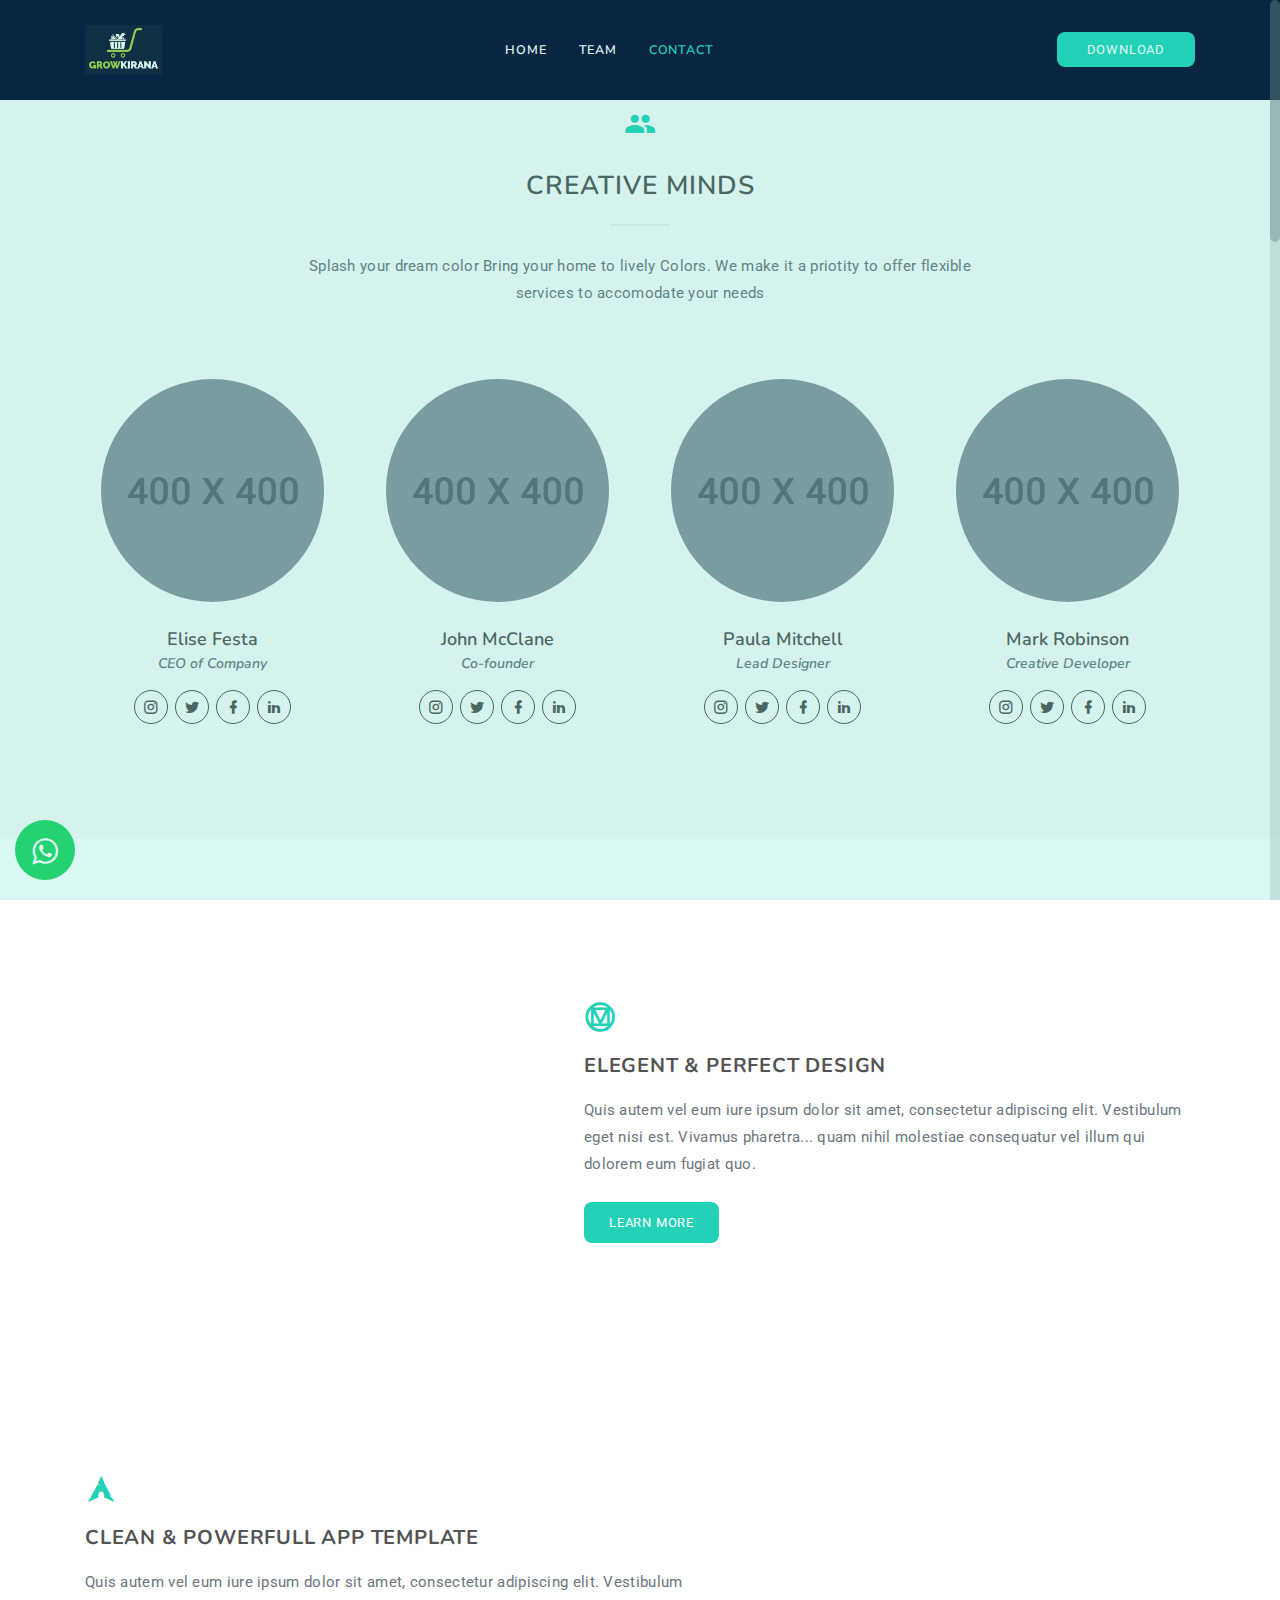
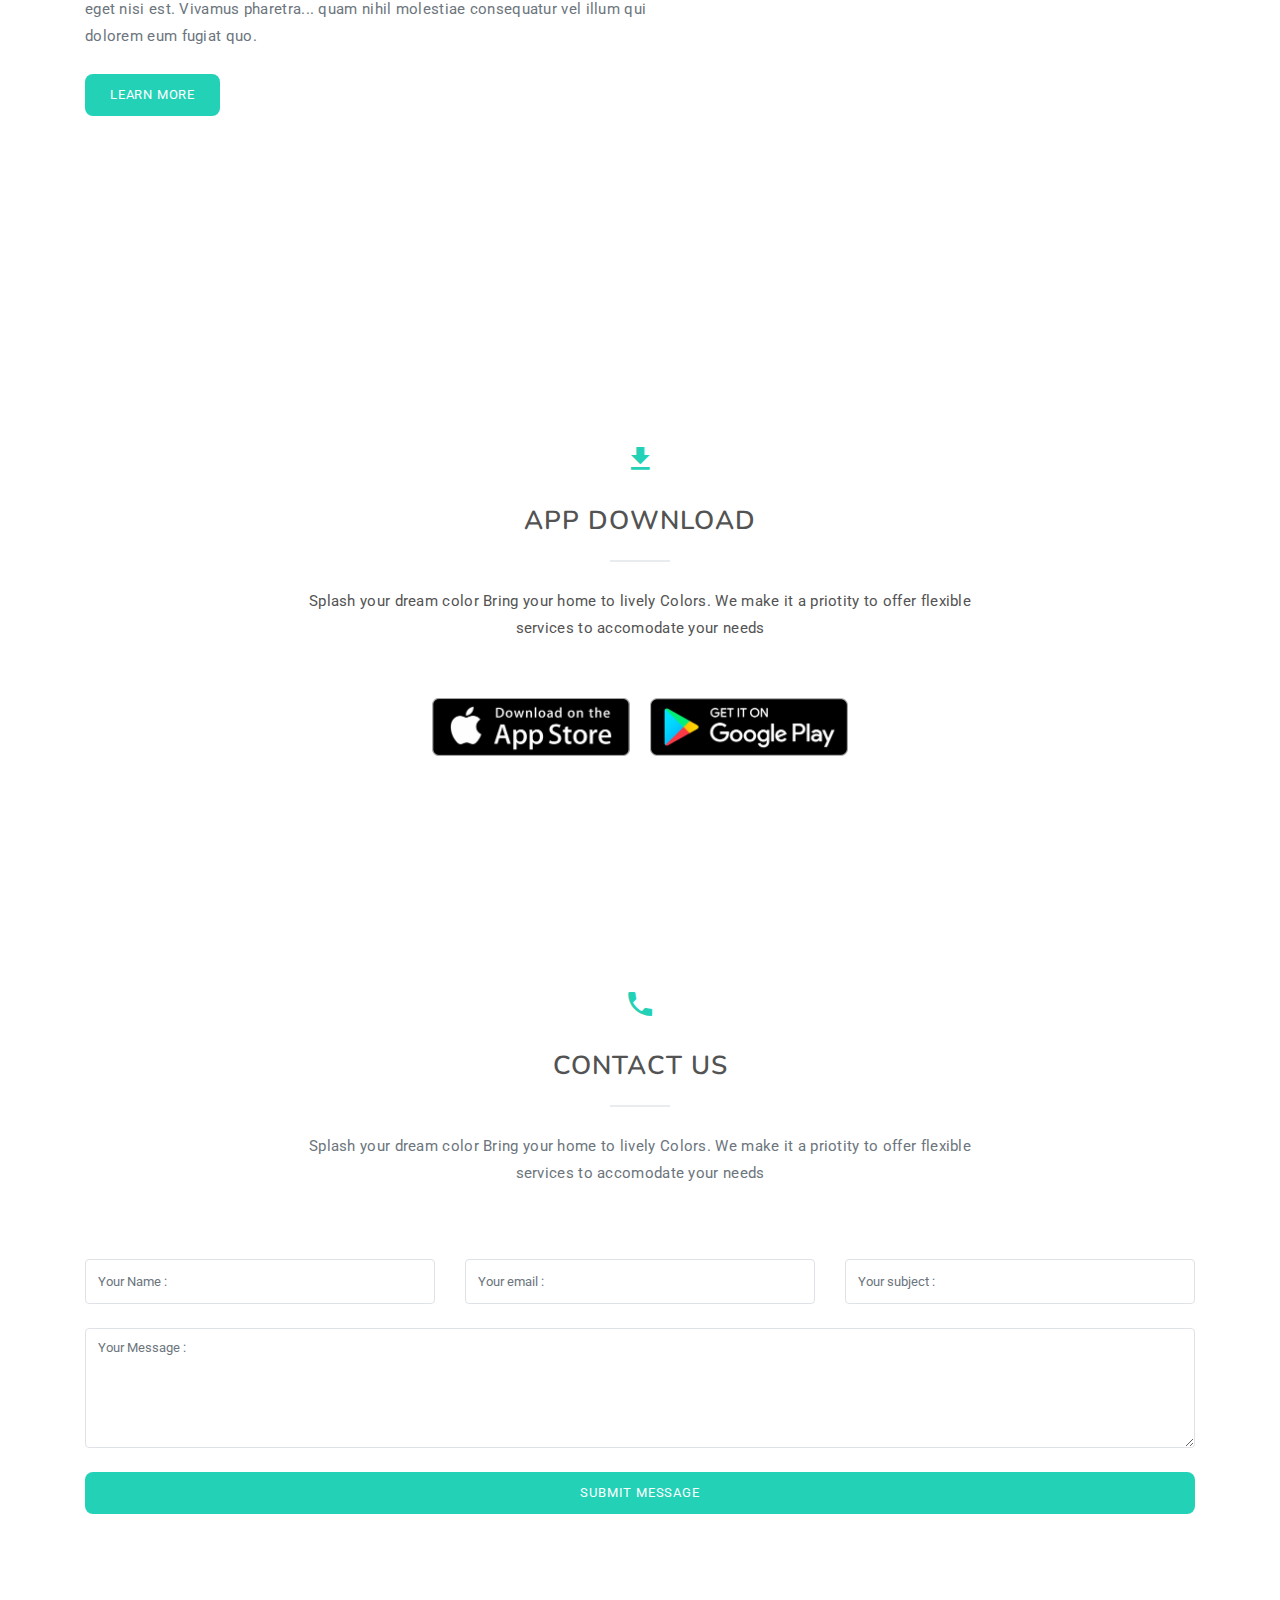
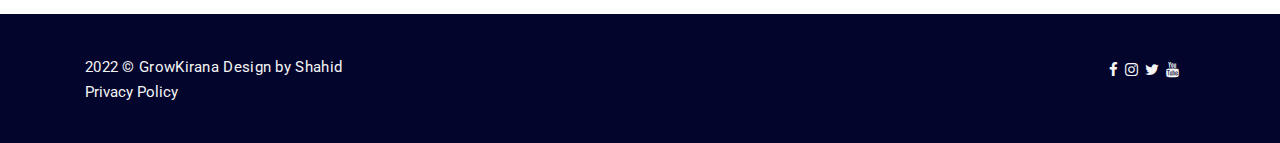
==== contact.html @ f6116198 "first commit" ====
<!DOCTYPE html>
<html lang="en">
  <head>
    <meta charset="utf-8" />
    <title>GrowKirana</title>
    <meta name="viewport" content="width=device-width, initial-scale=1.0" />
    <meta name="description" content="GrowKirana" />
    <meta
      name="keywords"
      content="bootstrap 4, premium, marketing, multipurpose"
    />
    <meta content="website" name="author" />
    <!-- favicon -->
    <link rel="shortcut icon" href="images/brand-logo.jpg" />
    <!-- Bootstrap -->
    <link href="css/bootstrap.min.css" rel="stylesheet" type="text/css" />
    <!-- Magnific -->
    <link href="css/magnific-popup.css" rel="stylesheet" type="text/css" />

    <!-- Icon -->
    <link
      href="css/materialdesignicons.min.css"
      rel="stylesheet"
      type="text/css"
    />

    <link
      rel="stylesheet"
      href="https://cdnjs.cloudflare.com/ajax/libs/font-awesome/4.7.0/css/font-awesome.min.css"
    />
    <link href="css/pe-icon-7-stroke.css" rel="stylesheet" type="text/css" />
    <!-- SLICK SLIDER -->
    <link rel="stylesheet" href="css/owl.carousel.min.css" />
    <link rel="stylesheet" href="css/owl.theme.css" />
    <link rel="stylesheet" href="css/owl.transitions.css" />
    <!-- Swiper CSS -->
    <link rel="stylesheet" href="css/swiper.min.css" />
    <!-- Animation -->
    <link rel="stylesheet" href="css/aos.css" />
    <!-- Custom Css -->
    <link href="css/style.css" rel="stylesheet" type="text/css" />
  </head>

  <body>
    <!-- Loader -->
    <div id="preloader">
      <div id="status">
        <div class="sk-circle">
          <div class="sk-circle1 sk-child"></div>
          <div class="sk-circle2 sk-child"></div>
          <div class="sk-circle3 sk-child"></div>
          <div class="sk-circle4 sk-child"></div>
          <div class="sk-circle5 sk-child"></div>
          <div class="sk-circle6 sk-child"></div>
          <div class="sk-circle7 sk-child"></div>
          <div class="sk-circle8 sk-child"></div>
          <div class="sk-circle9 sk-child"></div>
          <div class="sk-circle10 sk-child"></div>
          <div class="sk-circle11 sk-child"></div>
          <div class="sk-circle12 sk-child"></div>
        </div>
      </div>
    </div>
    <!-- Loader -->
    <!-- whatsapp icon start -->
    <div class="whatsapp-placement">
      <a href="https://wa.me/+918799705329" class="whats-app" target="_blank">
        <i class="fa fa-whatsapp my-float"></i>
      </a>
    </div>
    <!-- whatsapp icon end -->

    <!-- Navbar Start -->
    <nav
      class="navbar navbar-expand-lg fixed-top navbar-custom navbar-dark sticky"
    >
      <div class="container">
        <a class="navbar-brand" href="index.html">
          <img src="images/brand-logo.jpg" class="l-dark" height="50" alt="" />
          <img src="images/brand-logo.jpg" class="l-light" height="50" alt="" />
        </a>
        <button
          class="navbar-toggler"
          type="button"
          data-toggle="collapse"
          data-target="#navbarCollapse"
          aria-controls="navbarCollapse"
          aria-expanded="false"
          aria-label="Toggle navigation"
        >
          <span class="mdi mdi-menu"></span></button
        ><!--end button-->

        <div class="collapse navbar-collapse" id="navbarCollapse">
          <ul class="navbar-nav mx-auto">
            <li class="nav-item">
              <a class="nav-link" href="index.html">Home</a>
            </li>

            <li class="nav-item">
              <a class="nav-link" href="#team">Team</a>
            </li>

            <li class="nav-item active">
              <a class="nav-link" href="#">Contact</a>
            </li>
          </ul>
          <!--end navbar nav-->
          <div>
            <a href="#download" class="login-button mouse-down ml-3"
              >Download</a
            >
          </div>
          <!--end login button-->
        </div>
        <!--end collapse-->
      </div>
      <!--end container-->
    </nav>
    <!--end navbar-->
    <!-- Navbar End -->
    <!-- Team Start -->
    <section class="section bg-light" id="team">
      <div class="container">
        <div class="row">
          <div class="col-12">
            <div class="section-title text-center">
              <i class="mdi mdi-account-multiple text-custom h2"></i>
              <h4 class="title text-uppercase mt-3 mb-5">Creative Minds</h4>
              <p class="text-muted mx-auto para-desc mb-0">
                Splash your dream color Bring your home to lively Colors. We
                make it a priotity to offer flexible services to accomodate your
                needs
              </p>
            </div>
          </div>
          <!--end col-->
        </div>
        <!--end row-->

        <div class="row">
          <div class="col-lg-3 col-md-6 col-12 mt-4">
            <div class="team-layout text-center p-2 pl-3 pr-3">
              <img
                src="images/team/01.jpg"
                class="img-fluid mx-auto d-block rounded-pill"
                alt=""
              />
              <div class="content">
                <h4 class="name mt-4 mb-0">Elise Festa</h4>
                <h6 class="designation font-italic text-muted">
                  CEO of Company
                </h6>
                <ul class="list-unstyled mt-3 social-icon mb-0">
                  <li class="list-inline-item">
                    <a href="javascript:void(0)"
                      ><i class="mdi mdi-instagram"></i
                    ></a>
                  </li>
                  <li class="list-inline-item">
                    <a href="javascript:void(0)"
                      ><i class="mdi mdi-twitter"></i
                    ></a>
                  </li>
                  <li class="list-inline-item">
                    <a href="javascript:void(0)"
                      ><i class="mdi mdi-facebook"></i
                    ></a>
                  </li>
                  <li class="list-inline-item">
                    <a href="javascript:void(0)"
                      ><i class="mdi mdi-linkedin"></i
                    ></a>
                  </li>
                </ul>
              </div>
            </div>
          </div>
          <!--end col-->

          <div class="col-lg-3 col-md-6 col-12 mt-4">
            <div class="team-layout text-center p-2 pl-3 pr-3">
              <img
                src="images/team/02.jpg"
                class="img-fluid mx-auto d-block rounded-pill"
                alt=""
              />
              <div class="content">
                <h4 class="name mt-4 mb-0">John McClane</h4>
                <h6 class="designation font-italic text-muted">Co-founder</h6>
                <ul class="list-unstyled mt-3 social-icon mb-0">
                  <li class="list-inline-item">
                    <a href="javascript:void(0)"
                      ><i class="mdi mdi-instagram"></i
                    ></a>
                  </li>
                  <li class="list-inline-item">
                    <a href="javascript:void(0)"
                      ><i class="mdi mdi-twitter"></i
                    ></a>
                  </li>
                  <li class="list-inline-item">
                    <a href="javascript:void(0)"
                      ><i class="mdi mdi-facebook"></i
                    ></a>
                  </li>
                  <li class="list-inline-item">
                    <a href="javascript:void(0)"
                      ><i class="mdi mdi-linkedin"></i
                    ></a>
                  </li>
                </ul>
              </div>
            </div>
          </div>
          <!--end col-->

          <div class="col-lg-3 col-md-6 col-12 mt-4">
            <div class="team-layout text-center p-2 pl-3 pr-3">
              <img
                src="images/team/03.jpg"
                class="img-fluid mx-auto d-block rounded-pill"
                alt=""
              />
              <div class="content">
                <h4 class="name mt-4 mb-0">Paula Mitchell</h4>
                <h6 class="designation font-italic text-muted">
                  Lead Designer
                </h6>
                <ul class="list-unstyled mt-3 social-icon mb-0">
                  <li class="list-inline-item">
                    <a href="javascript:void(0)"
                      ><i class="mdi mdi-instagram"></i
                    ></a>
                  </li>
                  <li class="list-inline-item">
                    <a href="javascript:void(0)"
                      ><i class="mdi mdi-twitter"></i
                    ></a>
                  </li>
                  <li class="list-inline-item">
                    <a href="javascript:void(0)"
                      ><i class="mdi mdi-facebook"></i
                    ></a>
                  </li>
                  <li class="list-inline-item">
                    <a href="javascript:void(0)"
                      ><i class="mdi mdi-linkedin"></i
                    ></a>
                  </li>
                </ul>
              </div>
            </div>
          </div>
          <!--end col-->

          <div class="col-lg-3 col-md-6 col-12 mt-4">
            <div class="team-layout text-center p-2 pl-3 pr-3">
              <img
                src="images/team/04.jpg"
                class="img-fluid mx-auto d-block rounded-pill"
                alt=""
              />
              <div class="content">
                <h4 class="name mt-4 mb-0">Mark Robinson</h4>
                <h6 class="designation font-italic text-muted">
                  Creative Developer
                </h6>
                <ul class="list-unstyled mt-3 social-icon mb-0">
                  <li class="list-inline-item">
                    <a href="javascript:void(0)"
                      ><i class="mdi mdi-instagram"></i
                    ></a>
                  </li>
                  <li class="list-inline-item">
                    <a href="javascript:void(0)"
                      ><i class="mdi mdi-twitter"></i
                    ></a>
                  </li>
                  <li class="list-inline-item">
                    <a href="javascript:void(0)"
                      ><i class="mdi mdi-facebook"></i
                    ></a>
                  </li>
                  <li class="list-inline-item">
                    <a href="javascript:void(0)"
                      ><i class="mdi mdi-linkedin"></i
                    ></a>
                  </li>
                </ul>
              </div>
            </div>
          </div>
          <!--end col-->
        </div>
        <!--end row-->
      </div>
      <!--end container-->
    </section>
    <!--end section-->
    <!-- Team End -->
    <!-- About Start -->
    <section class="section">
      <div class="container">
        <div class="row align-items-center">
          <div class="col-md-5">
            <img
              src="images/ab01.png"
              class="img-fluid"
              data-aos="fade-right"
              alt=""
            />
          </div>
          <!--end col-->

          <div class="col-md-7 mt-4 mt-sm-0 pt-2 pt-sm-0">
            <div class="about-app ml-lg-4">
              <i class="mdi mdi-material-design text-custom h2"></i>

              <h4 class="title text-uppercase mt-2 mb-3">
                Elegent & Perfect design
              </h4>
              <p class="text-muted">
                Quis autem vel eum iure ipsum dolor sit amet, consectetur
                adipiscing elit. Vestibulum eget nisi est. Vivamus pharetra...
                quam nihil molestiae consequatur vel illum qui dolorem eum
                fugiat quo.
              </p>
              <a href="javascript:void(0)" class="btn btn-custom mt-2"
                >Learn More</a
              >
            </div>
          </div>
          <!--end col-->
        </div>
        <!--end row-->

        <div class="row mt-5 align-items-center">
          <div class="col-md-7 mt-4 mt-sm-0 pt-2 pt-sm-0 order-2 order-md-1">
            <div class="about-app mr-lg-4">
              <i class="mdi mdi-arch text-custom h2"></i>
              <h4 class="title text-uppercase mt-2 mb-3">
                Clean & Powerfull App Template
              </h4>
              <p class="text-muted">
                Quis autem vel eum iure ipsum dolor sit amet, consectetur
                adipiscing elit. Vestibulum eget nisi est. Vivamus pharetra...
                quam nihil molestiae consequatur vel illum qui dolorem eum
                fugiat quo.
              </p>
              <a href="javascript:void(0)" class="btn btn-custom mt-2"
                >Learn More</a
              >
            </div>
          </div>
          <!--end col-->

          <div class="col-md-5 order-1 order-md-2">
            <img
              src="images/ab02.png"
              class="img-fluid"
              data-aos="fade-left"
              alt=""
            />
          </div>
          <!--end col-->
        </div>
        <!--end row-->
      </div>
      <!--end container-->
    </section>
    <!--end section-->
    <!-- About End -->

    <section class="section" id="download">
      <!-- <div class="bg-overlay"></div> -->
      <div class="container">
        <div class="row">
          <div class="col-12">
            <div class="section-title text-center">
              <i class="mdi mdi-download text-custom h2"></i>
              <h4 class="title text-uppercase mt-3 mb-5">App Download</h4>
              <p class="mx-auto para-desc mb-0">
                Splash your dream color Bring your home to lively Colors. We
                make it a priotity to offer flexible services to accomodate your
                needs
              </p>
            </div>
          </div>
          <!--end col-->
        </div>
        <!--end row-->

        <div class="row justify-content-center">
          <div class="col-md-10">
            <ul class="list-unstyled app-download text-center">
              <li class="list-inline-item m-2 app-store-link">
                <a href="#"
                  ><img src="images/apple.png" class="img-fluid mt-2" alt=""
                /></a>
              </li>
              <li class="list-inline-item m-2 app-store-link">
                <a href="#"
                  ><img src="images/google.png" class="img-fluid mt-2" alt=""
                /></a>
              </li>
            </ul>
          </div>
          <!--end col-->
        </div>
        <!--end row-->
      </div>
      <!--end container-->
    </section>
    <!--end section-->
    <!-- CTA Download End -->

    <!-- Contact Start -->
    <section class="section" id="contact">
      <div class="container">
        <div class="row">
          <div class="col-12">
            <div class="section-title text-center">
              <i class="mdi mdi-phone text-custom h2"></i>
              <h4 class="title text-uppercase mt-3 mb-5">Contact us</h4>
              <p class="text-muted mx-auto para-desc mb-0">
                Splash your dream color Bring your home to lively Colors. We
                make it a priotity to offer flexible services to accomodate your
                needs
              </p>
            </div>
          </div>
          <!--end col-->
        </div>
        <!--end row-->

        <div class="row justify-content-center mt-4 pt-2">
          <div class="col-lg-12">
            <div class="custom-form mb-sm-30">
              <div id="message"></div>
              <form
                method="post"
                action="php/contact.php"
                name="contact-form"
                id="contact-form"
              >
                <div class="row">
                  <div class="col-lg-4 col-md-6">
                    <div class="form-group position-relative mb-4">
                      <input
                        name="name"
                        id="name"
                        type="text"
                        class="form-control"
                        placeholder="Your Name :"
                      />
                    </div>
                  </div>
                  <!--end col-->
                  <div class="col-lg-4 col-md-6">
                    <div class="form-group position-relative mb-4">
                      <input
                        name="email"
                        id="email"
                        type="email"
                        class="form-control"
                        placeholder="Your email :"
                      />
                    </div>
                  </div>
                  <!--end col-->
                  <div class="col-lg-4 col-md-12">
                    <div class="form-group position-relative mb-4">
                      <input
                        name="subject"
                        id="subject"
                        class="form-control"
                        placeholder="Your subject :"
                      />
                    </div>
                  </div>
                  <!--end col-->
                  <div class="col-md-12">
                    <div class="form-group position-relative mb-4">
                      <textarea
                        name="comments"
                        id="comments"
                        rows="4"
                        class="form-control"
                        placeholder="Your Message :"
                      ></textarea>
                    </div>
                  </div>
                  <!--end col-->
                </div>
                <!--end row-->

                <div class="row">
                  <div class="col-sm-12 text-center">
                    <input
                      type="submit"
                      id="submit"
                      name="send"
                      class="submitBnt btn btn-custom w-100"
                      value="Submit Message"
                    />
                    <div id="simple-msg"></div>
                  </div>
                  <!--end col-->
                </div>
                <!--end row-->
              </form>
              <!--end form-->
            </div>
            <!--end custom-form-->
          </div>
          <!--end col-->
        </div>
        <!--end row-->
      </div>
      <!--end container-->
    </section>
    <!--end section-->
    <!-- Contact End -->

    <!-- Google Map Start -->
    <!-- <section class="bg-dark">
      <div class="container-fluid">
        <div class="row">
          <div class="col-12 p-0">
            <div class="map">
              <iframe
                src="https://www.google.com/maps/embed?pb=!1m18!1m12!1m3!1d92181.08836756031!2d11.170756608169997!3d43.779936659948945!2m3!1f0!2f0!3f0!3m2!1i1024!2i768!4f13.1!3m3!1m2!1s0x132a541847050f9d%3A0xb662ac3eb7b58c6b!2sPiazza+Della+Libert%C3%A0!5e0!3m2!1sen!2sin!4v1562932112256!5m2!1sen!2sin"
                style="border: 0"
                allowfullscreen
              ></iframe>
            </div>
            
          </div>
  
        </div>
     
      </div>
    
    </section> -->
    <!--end section-->
    <!-- Google Map End -->

    <!-- Footer Start -->
    <footer class="footer footer-custom">
      <div class="container">
        <div class="row align-items-center">
          <div class="col-sm-6">
            <div class="text-sm-left">
              <p class="mb-0" style="color: whitesmoke">
                2022 © GrowKirana Design by Shahid
              </p>
            </div>
            <div class="text-sm-left">
              <a href="privacy-policy.html" style="color: whitesmoke"
                >Privacy Policy</a
              >
            </div>
          </div>
          <!--end col-->

          <div class="col-sm-6">
            <ul class="list-unstyled text-sm-right mb-0 mt-4 mt-sm-0 m-3">
              <li class="list-inline-item">
                <a href="#" style="color: whitesmoke"
                  ><i class="fa fa-facebook"></i
                ></a>
              </li>
              <li class="list-inline-item">
                <a href="#" style="color: whitesmoke"
                  ><i class="fa fa-instagram"></i
                ></a>
              </li>
              <li class="list-inline-item">
                <a href="#" style="color: whitesmoke"
                  ><i class="fa fa-twitter"></i
                ></a>
              </li>
              <li class="list-inline-item">
                <a href="#" style="color: whitesmoke"
                  ><i class="fa fa-youtube"></i
                ></a>
              </li>
            </ul>
          </div>
          <!--end col-->
        </div>
        <!--end row-->
      </div>
      <!--end container-->
    </footer>
    <!--end footer-->
    <!-- Footer End -->

    <!-- Back to top -->
    <a href="#" class="back-to-top text-center" id="back-to-top">
      <i class="mdi mdi-chevron-up d-block"> </i>
    </a>
    <!-- Back to top -->
    <!-- javascript -->
    <script src="js/jquery.min.js"></script>
    <script src="js/bootstrap.bundle.min.js"></script>
    <script src="js/jquery.easing.min.js"></script>
    <script src="js/scrollspy.min.js"></script>
    <!-- SLIDER -->
    <script src="js/owl.carousel.min.js "></script>
    <!-- Magnific Popup -->
    <script src="js/jquery.magnific-popup.min.js"></script>
    <!-- Contact -->
    <script src="js/contact.js"></script>
    <!-- Counter -->
    <script src="js/counter.init.js"></script>
    <!-- Swiper JS -->
    <script src="js/swiper.min.js"></script>
    <!-- Animation JS -->
    <script src="js/aos.js"></script>
    <!-- Animation JS -->
    <script src="js/jquery.nicescroll.js"></script>
    <!-- Plugin init -->
    <script src="js/plugin.init.js"></script>
    <!-- Main Js -->
    <script src="js/app.js"></script>
  </body>
</html>
---- css/pe-icon-7-stroke.css ----
@font-face {
	font-family: 'Pe-icon-7-stroke';
	src:url('../fonts/Pe-icon-7-stroke.eot?d7yf1v');
	src:url('../fonts/Pe-icon-7-stroke.eot?#iefixd7yf1v') format('embedded-opentype'),
		url('../fonts/Pe-icon-7-stroke.woff?d7yf1v') format('woff'),
		url('../fonts/Pe-icon-7-stroke.ttf?d7yf1v') format('truetype'),
		url('../fonts/Pe-icon-7-stroke.svg?d7yf1v#Pe-icon-7-stroke') format('svg');
	font-weight: normal;
	font-style: normal;
}

[class^="pe-7s-"], [class*=" pe-7s-"] {
	display: inline-block;
	font-family: 'Pe-icon-7-stroke';
	speak: none;
	font-style: normal;
	font-weight: normal;
	font-variant: normal;
	text-transform: none;
	line-height: 1;

	/* Better Font Rendering =========== */
	-webkit-font-smoothing: antialiased;
	-moz-osx-font-smoothing: grayscale;
}

.pe-7s-album:before {
	content: "\e6aa";
}
.pe-7s-arc:before {
	content: "\e6ab";
}
.pe-7s-back-2:before {
	content: "\e6ac";
}
.pe-7s-bandaid:before {
	content: "\e6ad";
}
.pe-7s-car:before {
	content: "\e6ae";
}
.pe-7s-diamond:before {
	content: "\e6af";
}
.pe-7s-door-lock:before {
	content: "\e6b0";
}
.pe-7s-eyedropper:before {
	content: "\e6b1";
}
.pe-7s-female:before {
	content: "\e6b2";
}
.pe-7s-gym:before {
	content: "\e6b3";
}
.pe-7s-hammer:before {
	content: "\e6b4";
}
.pe-7s-headphones:before {
	content: "\e6b5";
}
.pe-7s-helm:before {
	content: "\e6b6";
}
.pe-7s-hourglass:before {
	content: "\e6b7";
}
.pe-7s-leaf:before {
	content: "\e6b8";
}
.pe-7s-magic-wand:before {
	content: "\e6b9";
}
.pe-7s-male:before {
	content: "\e6ba";
}
.pe-7s-map-2:before {
	content: "\e6bb";
}
.pe-7s-next-2:before {
	content: "\e6bc";
}
.pe-7s-paint-bucket:before {
	content: "\e6bd";
}
.pe-7s-pendrive:before {
	content: "\e6be";
}
.pe-7s-photo:before {
	content: "\e6bf";
}
.pe-7s-piggy:before {
	content: "\e6c0";
}
.pe-7s-plugin:before {
	content: "\e6c1";
}
.pe-7s-refresh-2:before {
	content: "\e6c2";
}
.pe-7s-rocket:before {
	content: "\e6c3";
}
.pe-7s-settings:before {
	content: "\e6c4";
}
.pe-7s-shield:before {
	content: "\e6c5";
}
.pe-7s-smile:before {
	content: "\e6c6";
}
.pe-7s-usb:before {
	content: "\e6c7";
}
.pe-7s-vector:before {
	content: "\e6c8";
}
.pe-7s-wine:before {
	content: "\e6c9";
}
.pe-7s-cloud-upload:before {
	content: "\e68a";
}
.pe-7s-cash:before {
	content: "\e68c";
}
.pe-7s-close:before {
	content: "\e680";
}
.pe-7s-bluetooth:before {
	content: "\e68d";
}
.pe-7s-cloud-download:before {
	content: "\e68b";
}
.pe-7s-way:before {
	content: "\e68e";
}
.pe-7s-close-circle:before {
	content: "\e681";
}
.pe-7s-id:before {
	content: "\e68f";
}
.pe-7s-angle-up:before {
	content: "\e682";
}
.pe-7s-wristwatch:before {
	content: "\e690";
}
.pe-7s-angle-up-circle:before {
	content: "\e683";
}
.pe-7s-world:before {
	content: "\e691";
}
.pe-7s-angle-right:before {
	content: "\e684";
}
.pe-7s-volume:before {
	content: "\e692";
}
.pe-7s-angle-right-circle:before {
	content: "\e685";
}
.pe-7s-users:before {
	content: "\e693";
}
.pe-7s-angle-left:before {
	content: "\e686";
}
.pe-7s-user-female:before {
	content: "\e694";
}
.pe-7s-angle-left-circle:before {
	content: "\e687";
}
.pe-7s-up-arrow:before {
	content: "\e695";
}
.pe-7s-angle-down:before {
	content: "\e688";
}
.pe-7s-switch:before {
	content: "\e696";
}
.pe-7s-angle-down-circle:before {
	content: "\e689";
}
.pe-7s-scissors:before {
	content: "\e697";
}
.pe-7s-wallet:before {
	content: "\e600";
}
.pe-7s-safe:before {
	content: "\e698";
}
.pe-7s-volume2:before {
	content: "\e601";
}
.pe-7s-volume1:before {
	content: "\e602";
}
.pe-7s-voicemail:before {
	content: "\e603";
}
.pe-7s-video:before {
	content: "\e604";
}
.pe-7s-user:before {
	content: "\e605";
}
.pe-7s-upload:before {
	content: "\e606";
}
.pe-7s-unlock:before {
	content: "\e607";
}
.pe-7s-umbrella:before {
	content: "\e608";
}
.pe-7s-trash:before {
	content: "\e609";
}
.pe-7s-tools:before {
	content: "\e60a";
}
.pe-7s-timer:before {
	content: "\e60b";
}
.pe-7s-ticket:before {
	content: "\e60c";
}
.pe-7s-target:before {
	content: "\e60d";
}
.pe-7s-sun:before {
	content: "\e60e";
}
.pe-7s-study:before {
	content: "\e60f";
}
.pe-7s-stopwatch:before {
	content: "\e610";
}
.pe-7s-star:before {
	content: "\e611";
}
.pe-7s-speaker:before {
	content: "\e612";
}
.pe-7s-signal:before {
	content: "\e613";
}
.pe-7s-shuffle:before {
	content: "\e614";
}
.pe-7s-shopbag:before {
	content: "\e615";
}
.pe-7s-share:before {
	content: "\e616";
}
.pe-7s-server:before {
	content: "\e617";
}
.pe-7s-search:before {
	content: "\e618";
}
.pe-7s-film:before {
	content: "\e6a5";
}
.pe-7s-science:before {
	content: "\e619";
}
.pe-7s-disk:before {
	content: "\e6a6";
}
.pe-7s-ribbon:before {
	content: "\e61a";
}
.pe-7s-repeat:before {
	content: "\e61b";
}
.pe-7s-refresh:before {
	content: "\e61c";
}
.pe-7s-add-user:before {
	content: "\e6a9";
}
.pe-7s-refresh-cloud:before {
	content: "\e61d";
}
.pe-7s-paperclip:before {
	content: "\e69c";
}
.pe-7s-radio:before {
	content: "\e61e";
}
.pe-7s-note2:before {
	content: "\e69d";
}
.pe-7s-print:before {
	content: "\e61f";
}
.pe-7s-network:before {
	content: "\e69e";
}
.pe-7s-prev:before {
	content: "\e620";
}
.pe-7s-mute:before {
	content: "\e69f";
}
.pe-7s-power:before {
	content: "\e621";
}
.pe-7s-medal:before {
	content: "\e6a0";
}
.pe-7s-portfolio:before {
	content: "\e622";
}
.pe-7s-like2:before {
	content: "\e6a1";
}
.pe-7s-plus:before {
	content: "\e623";
}
.pe-7s-left-arrow:before {
	content: "\e6a2";
}
.pe-7s-play:before {
	content: "\e624";
}
.pe-7s-key:before {
	content: "\e6a3";
}
.pe-7s-plane:before {
	content: "\e625";
}
.pe-7s-joy:before {
	content: "\e6a4";
}
.pe-7s-photo-gallery:before {
	content: "\e626";
}
.pe-7s-pin:before {
	content: "\e69b";
}
.pe-7s-phone:before {
	content: "\e627";
}
.pe-7s-plug:before {
	content: "\e69a";
}
.pe-7s-pen:before {
	content: "\e628";
}
.pe-7s-right-arrow:before {
	content: "\e699";
}
.pe-7s-paper-plane:before {
	content: "\e629";
}
.pe-7s-delete-user:before {
	content: "\e6a7";
}
.pe-7s-paint:before {
	content: "\e62a";
}
.pe-7s-bottom-arrow:before {
	content: "\e6a8";
}
.pe-7s-notebook:before {
	content: "\e62b";
}
.pe-7s-note:before {
	content: "\e62c";
}
.pe-7s-next:before {
	content: "\e62d";
}
.pe-7s-news-paper:before {
	content: "\e62e";
}
.pe-7s-musiclist:before {
	content: "\e62f";
}
.pe-7s-music:before {
	content: "\e630";
}
.pe-7s-mouse:before {
	content: "\e631";
}
.pe-7s-more:before {
	content: "\e632";
}
.pe-7s-moon:before {
	content: "\e633";
}
.pe-7s-monitor:before {
	content: "\e634";
}
.pe-7s-micro:before {
	content: "\e635";
}
.pe-7s-menu:before {
	content: "\e636";
}
.pe-7s-map:before {
	content: "\e637";
}
.pe-7s-map-marker:before {
	content: "\e638";
}
.pe-7s-mail:before {
	content: "\e639";
}
.pe-7s-mail-open:before {
	content: "\e63a";
}
.pe-7s-mail-open-file:before {
	content: "\e63b";
}
.pe-7s-magnet:before {
	content: "\e63c";
}
.pe-7s-loop:before {
	content: "\e63d";
}
.pe-7s-look:before {
	content: "\e63e";
}
.pe-7s-lock:before {
	content: "\e63f";
}
.pe-7s-lintern:before {
	content: "\e640";
}
.pe-7s-link:before {
	content: "\e641";
}
.pe-7s-like:before {
	content: "\e642";
}
.pe-7s-light:before {
	content: "\e643";
}
.pe-7s-less:before {
	content: "\e644";
}
.pe-7s-keypad:before {
	content: "\e645";
}
.pe-7s-junk:before {
	content: "\e646";
}
.pe-7s-info:before {
	content: "\e647";
}
.pe-7s-home:before {
	content: "\e648";
}
.pe-7s-help2:before {
	content: "\e649";
}
.pe-7s-help1:before {
	content: "\e64a";
}
.pe-7s-graph3:before {
	content: "\e64b";
}
.pe-7s-graph2:before {
	content: "\e64c";
}
.pe-7s-graph1:before {
	content: "\e64d";
}
.pe-7s-graph:before {
	content: "\e64e";
}
.pe-7s-global:before {
	content: "\e64f";
}
.pe-7s-gleam:before {
	content: "\e650";
}
.pe-7s-glasses:before {
	content: "\e651";
}
.pe-7s-gift:before {
	content: "\e652";
}
.pe-7s-folder:before {
	content: "\e653";
}
.pe-7s-flag:before {
	content: "\e654";
}
.pe-7s-filter:before {
	content: "\e655";
}
.pe-7s-file:before {
	content: "\e656";
}
.pe-7s-expand1:before {
	content: "\e657";
}
.pe-7s-exapnd2:before {
	content: "\e658";
}
.pe-7s-edit:before {
	content: "\e659";
}
.pe-7s-drop:before {
	content: "\e65a";
}
.pe-7s-drawer:before {
	content: "\e65b";
}
.pe-7s-download:before {
	content: "\e65c";
}
.pe-7s-display2:before {
	content: "\e65d";
}
.pe-7s-display1:before {
	content: "\e65e";
}
.pe-7s-diskette:before {
	content: "\e65f";
}
.pe-7s-date:before {
	content: "\e660";
}
.pe-7s-cup:before {
	content: "\e661";
}
.pe-7s-culture:before {
	content: "\e662";
}
.pe-7s-crop:before {
	content: "\e663";
}
.pe-7s-credit:before {
	content: "\e664";
}
.pe-7s-copy-file:before {
	content: "\e665";
}
.pe-7s-config:before {
	content: "\e666";
}
.pe-7s-compass:before {
	content: "\e667";
}
.pe-7s-comment:before {
	content: "\e668";
}
.pe-7s-coffee:before {
	content: "\e669";
}
.pe-7s-cloud:before {
	content: "\e66a";
}
.pe-7s-clock:before {
	content: "\e66b";
}
.pe-7s-check:before {
	content: "\e66c";
}
.pe-7s-chat:before {
	content: "\e66d";
}
.pe-7s-cart:before {
	content: "\e66e";
}
.pe-7s-camera:before {
	content: "\e66f";
}
.pe-7s-call:before {
	content: "\e670";
}
.pe-7s-calculator:before {
	content: "\e671";
}
.pe-7s-browser:before {
	content: "\e672";
}
.pe-7s-box2:before {
	content: "\e673";
}
.pe-7s-box1:before {
	content: "\e674";
}
.pe-7s-bookmarks:before {
	content: "\e675";
}
.pe-7s-bicycle:before {
	content: "\e676";
}
.pe-7s-bell:before {
	content: "\e677";
}
.pe-7s-battery:before {
	content: "\e678";
}
.pe-7s-ball:before {
	content: "\e679";
}
.pe-7s-back:before {
	content: "\e67a";
}
.pe-7s-attention:before {
	content: "\e67b";
}
.pe-7s-anchor:before {
	content: "\e67c";
}
.pe-7s-albums:before {
	content: "\e67d";
}
.pe-7s-alarm:before {
	content: "\e67e";
}
.pe-7s-airplay:before {
	content: "\e67f";
}
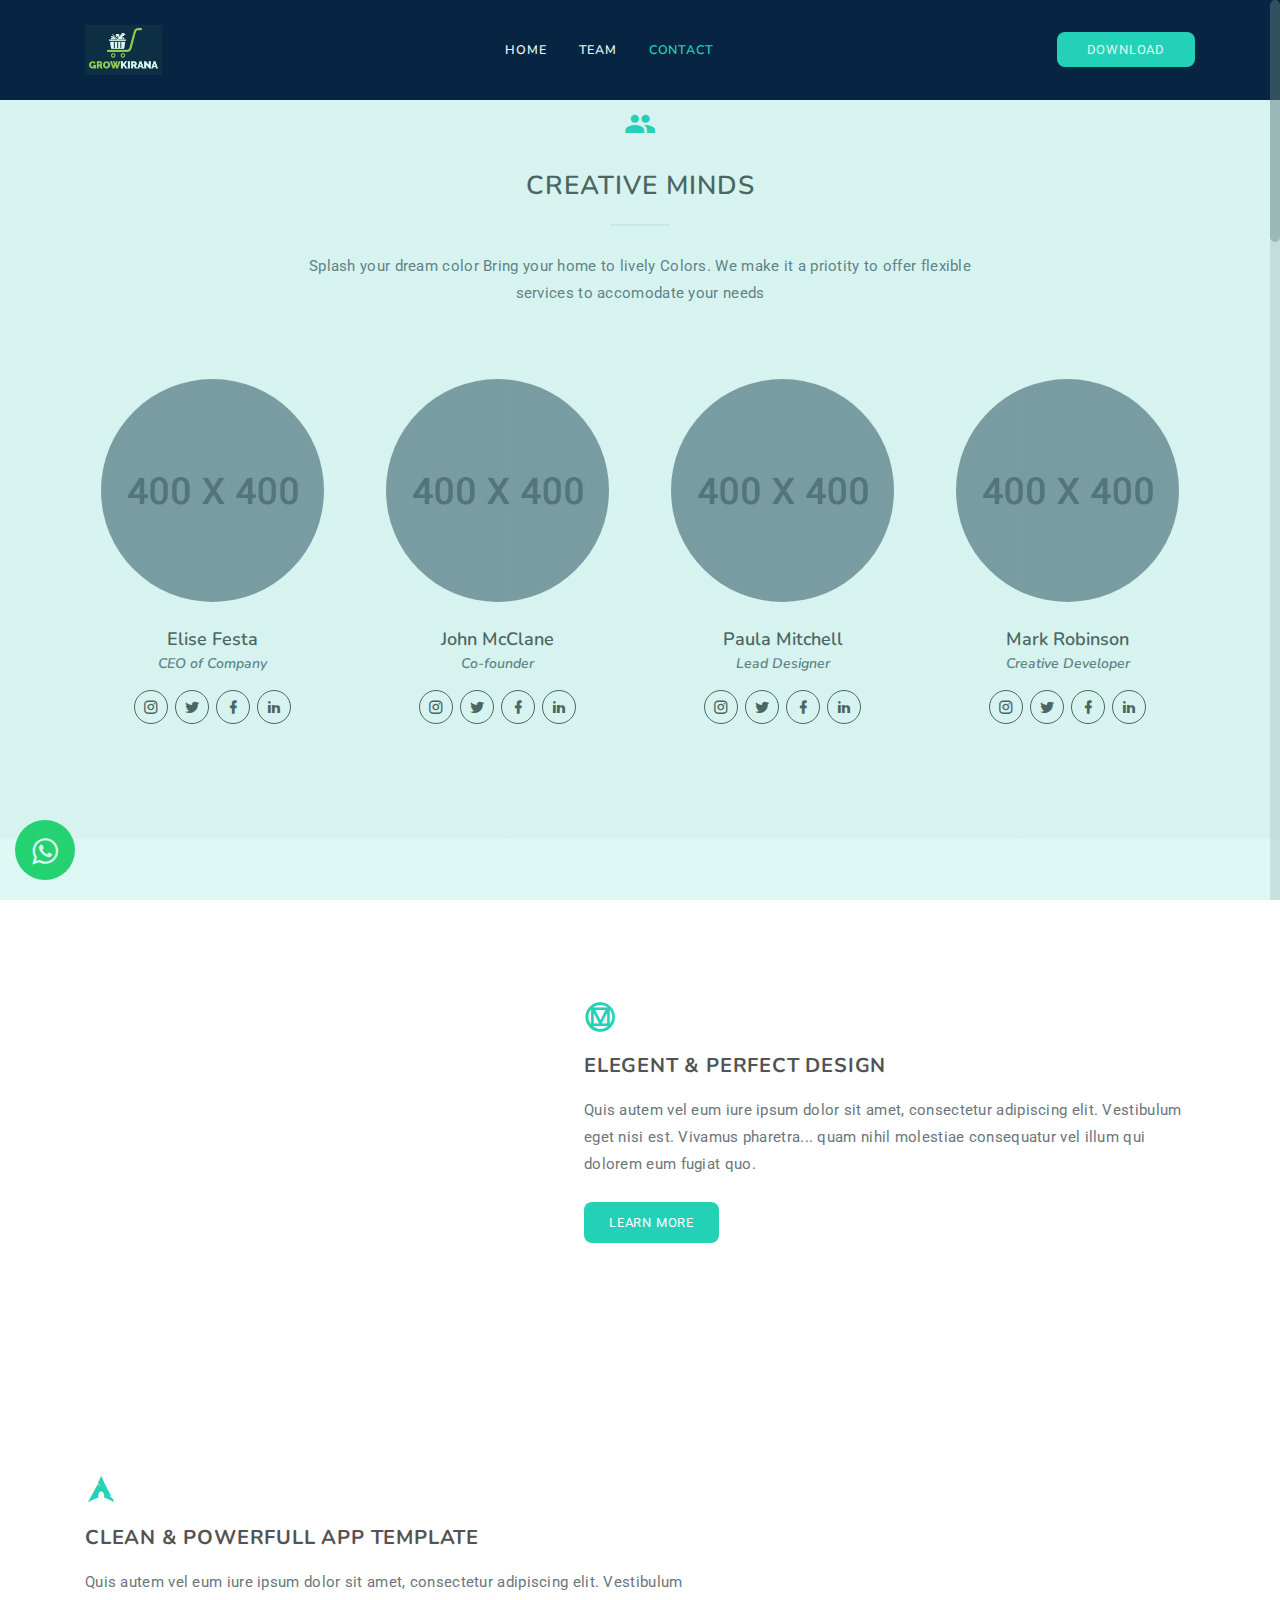
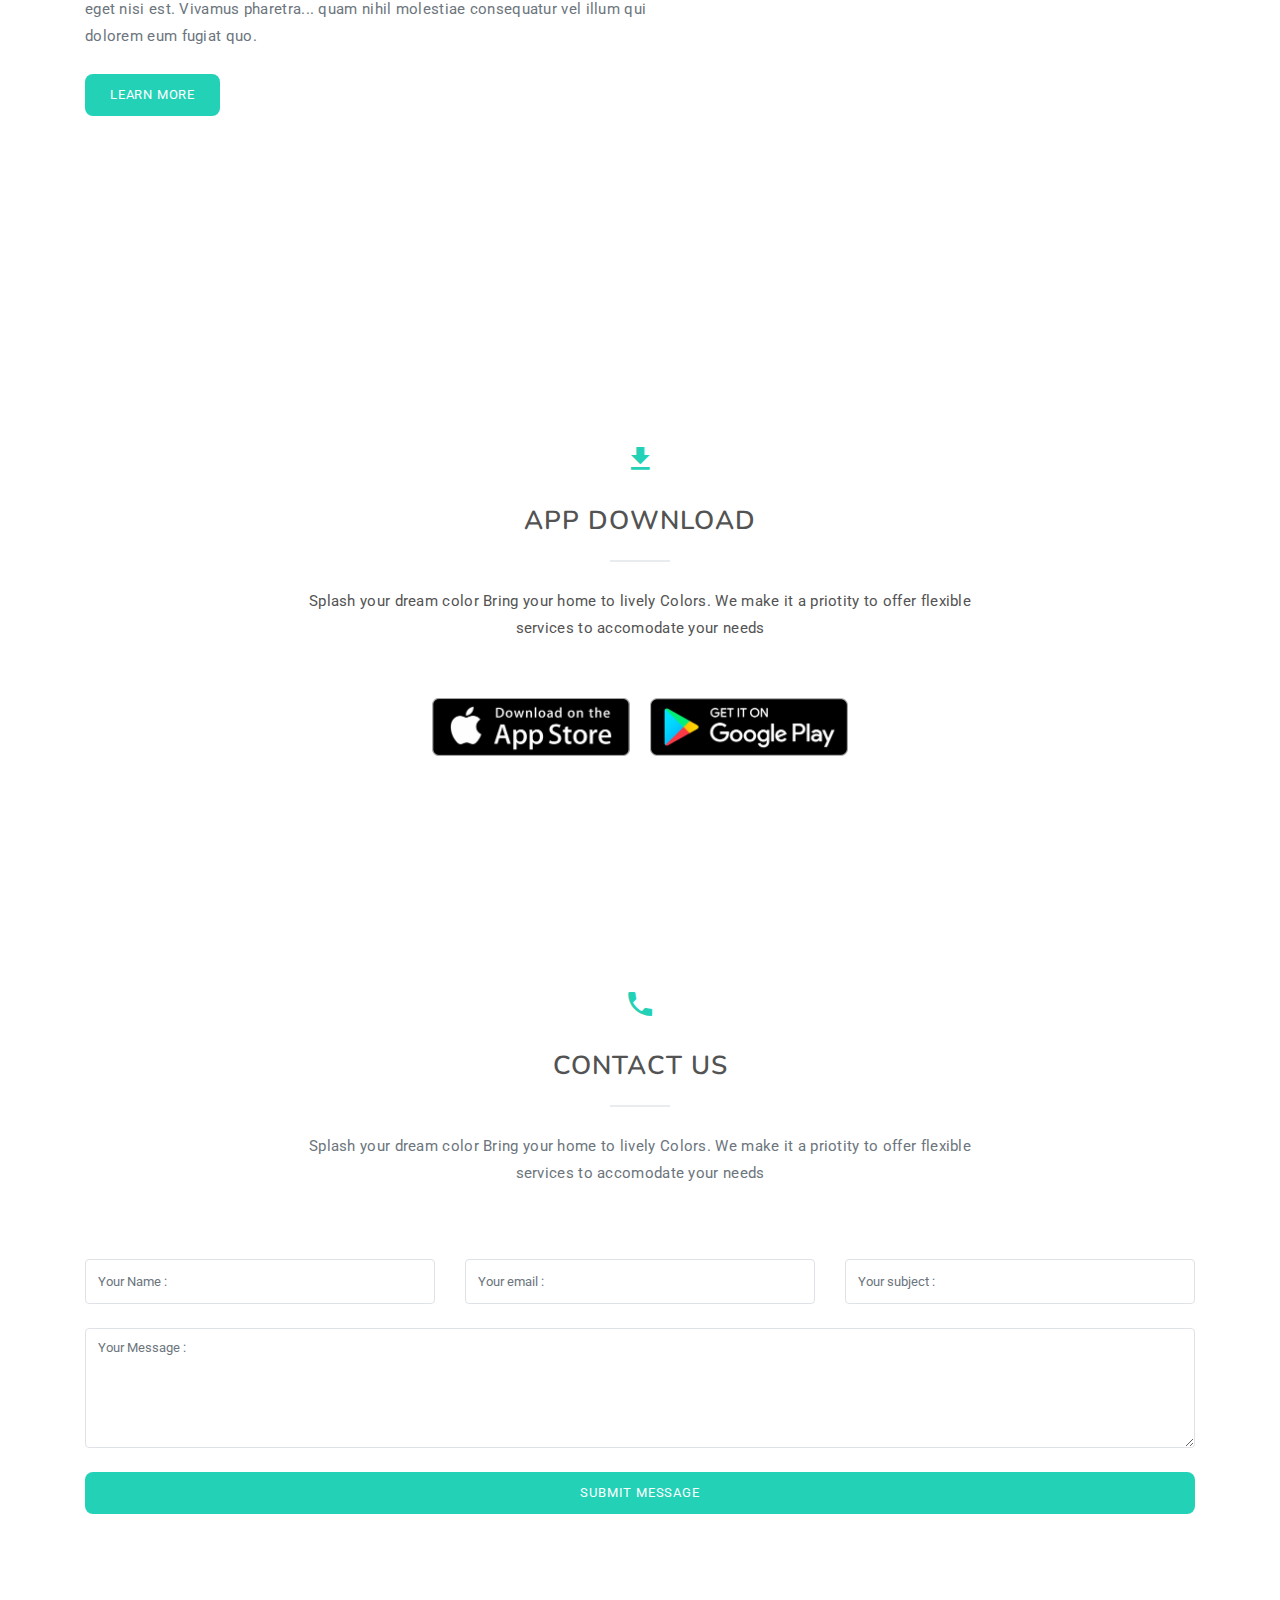
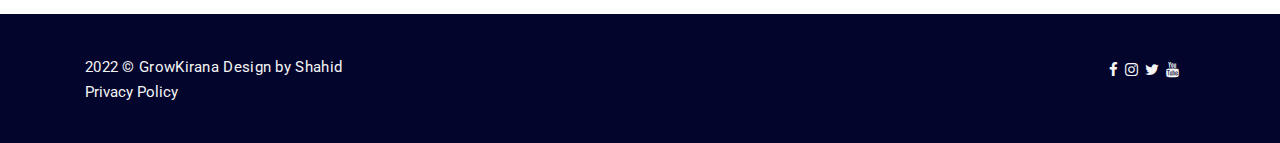
==== commit 817e6b36: "video hide" ====
--- a/contact.html
+++ b/contact.html
@@ -2,7 +2,7 @@
 <html lang="en">
   <head>
     <meta charset="utf-8" />
-    <title>GrowKirana</title>
+    <title>GrowKirana | Conatct</title>
     <meta name="viewport" content="width=device-width, initial-scale=1.0" />
     <meta name="description" content="GrowKirana" />
     <meta
